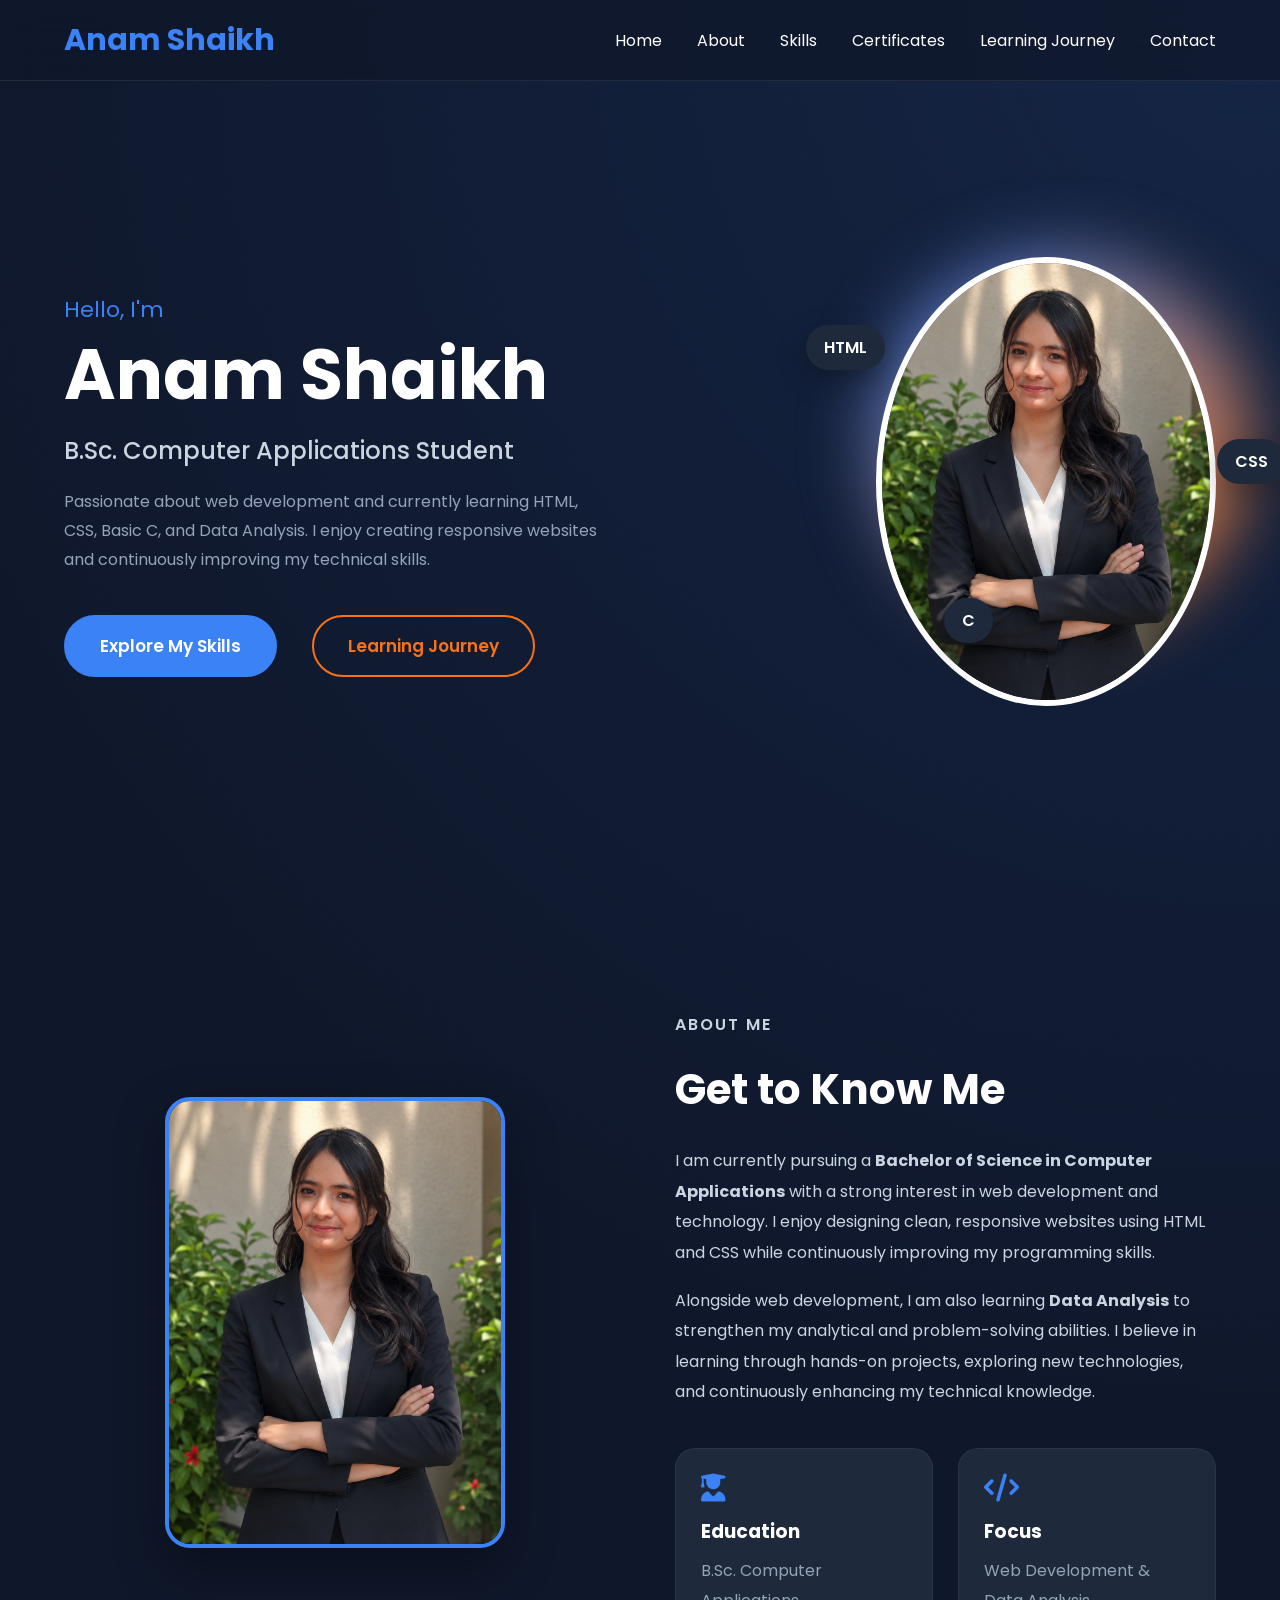
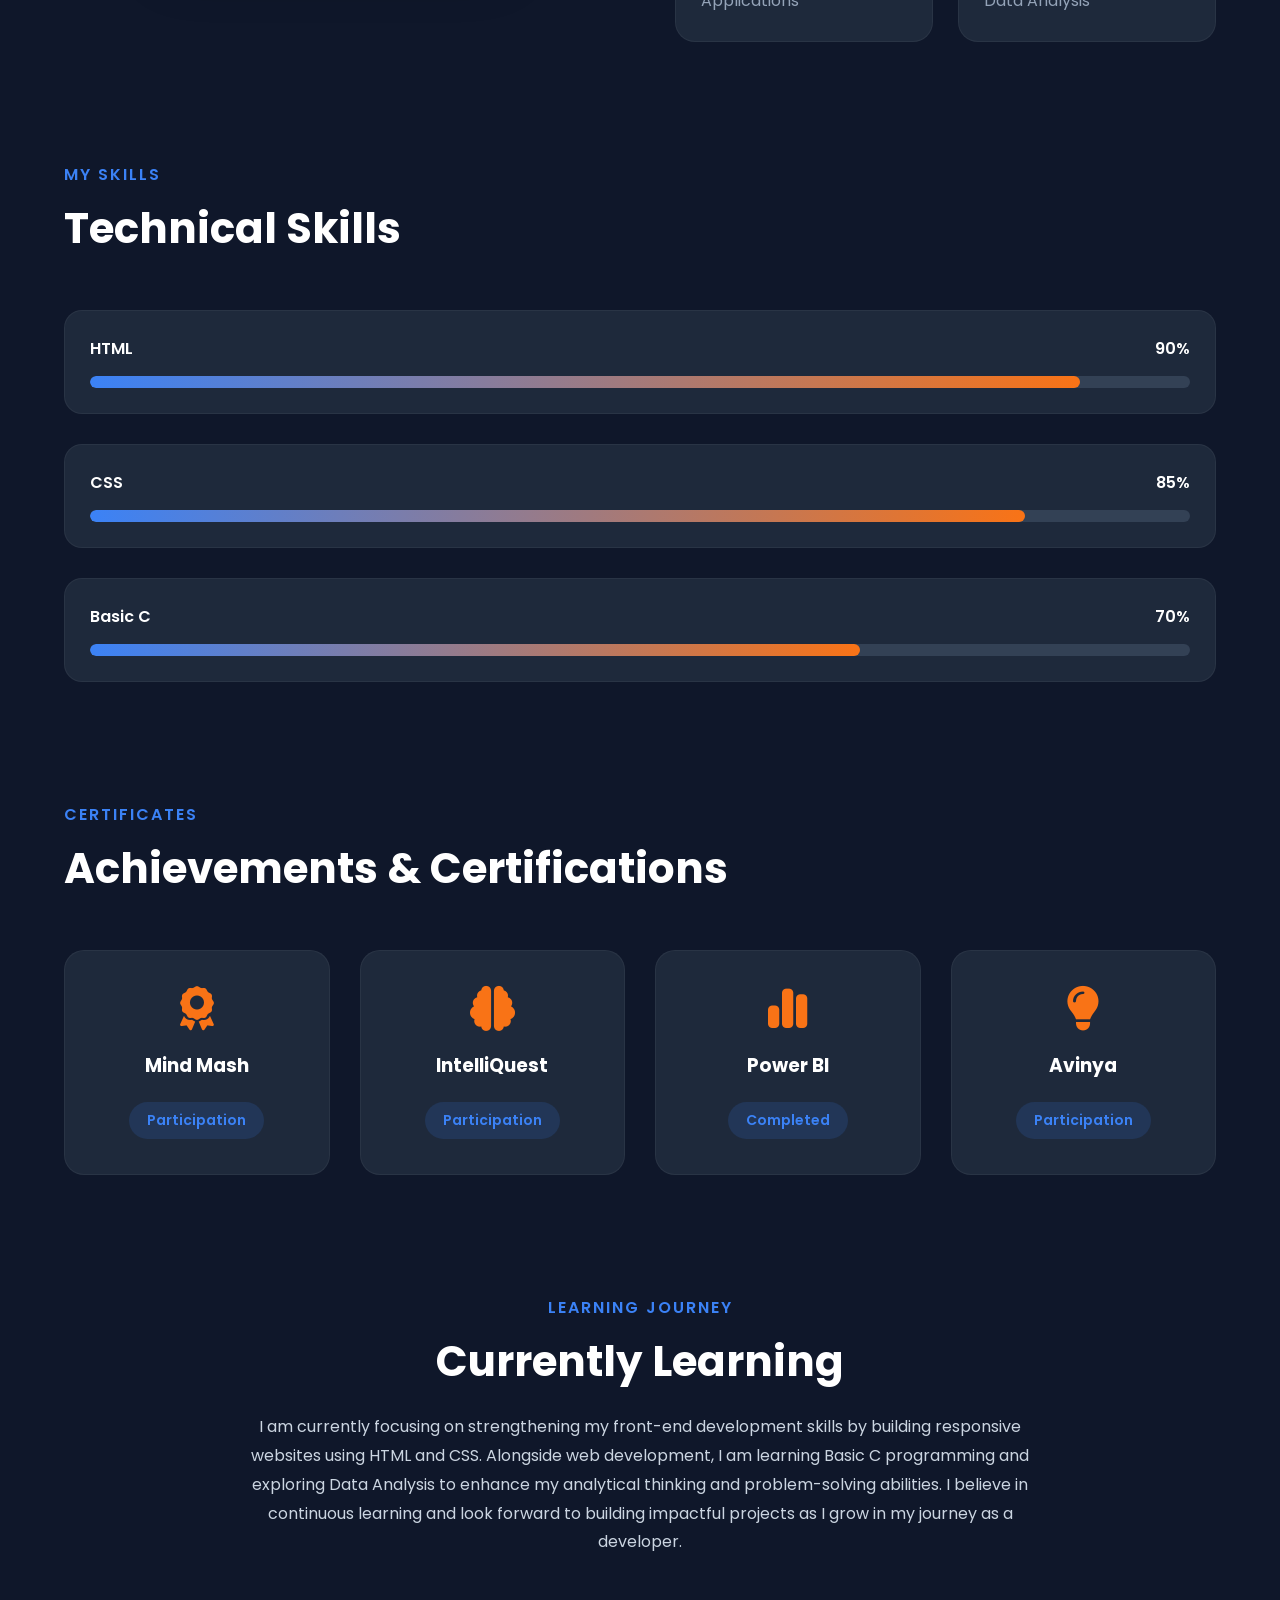
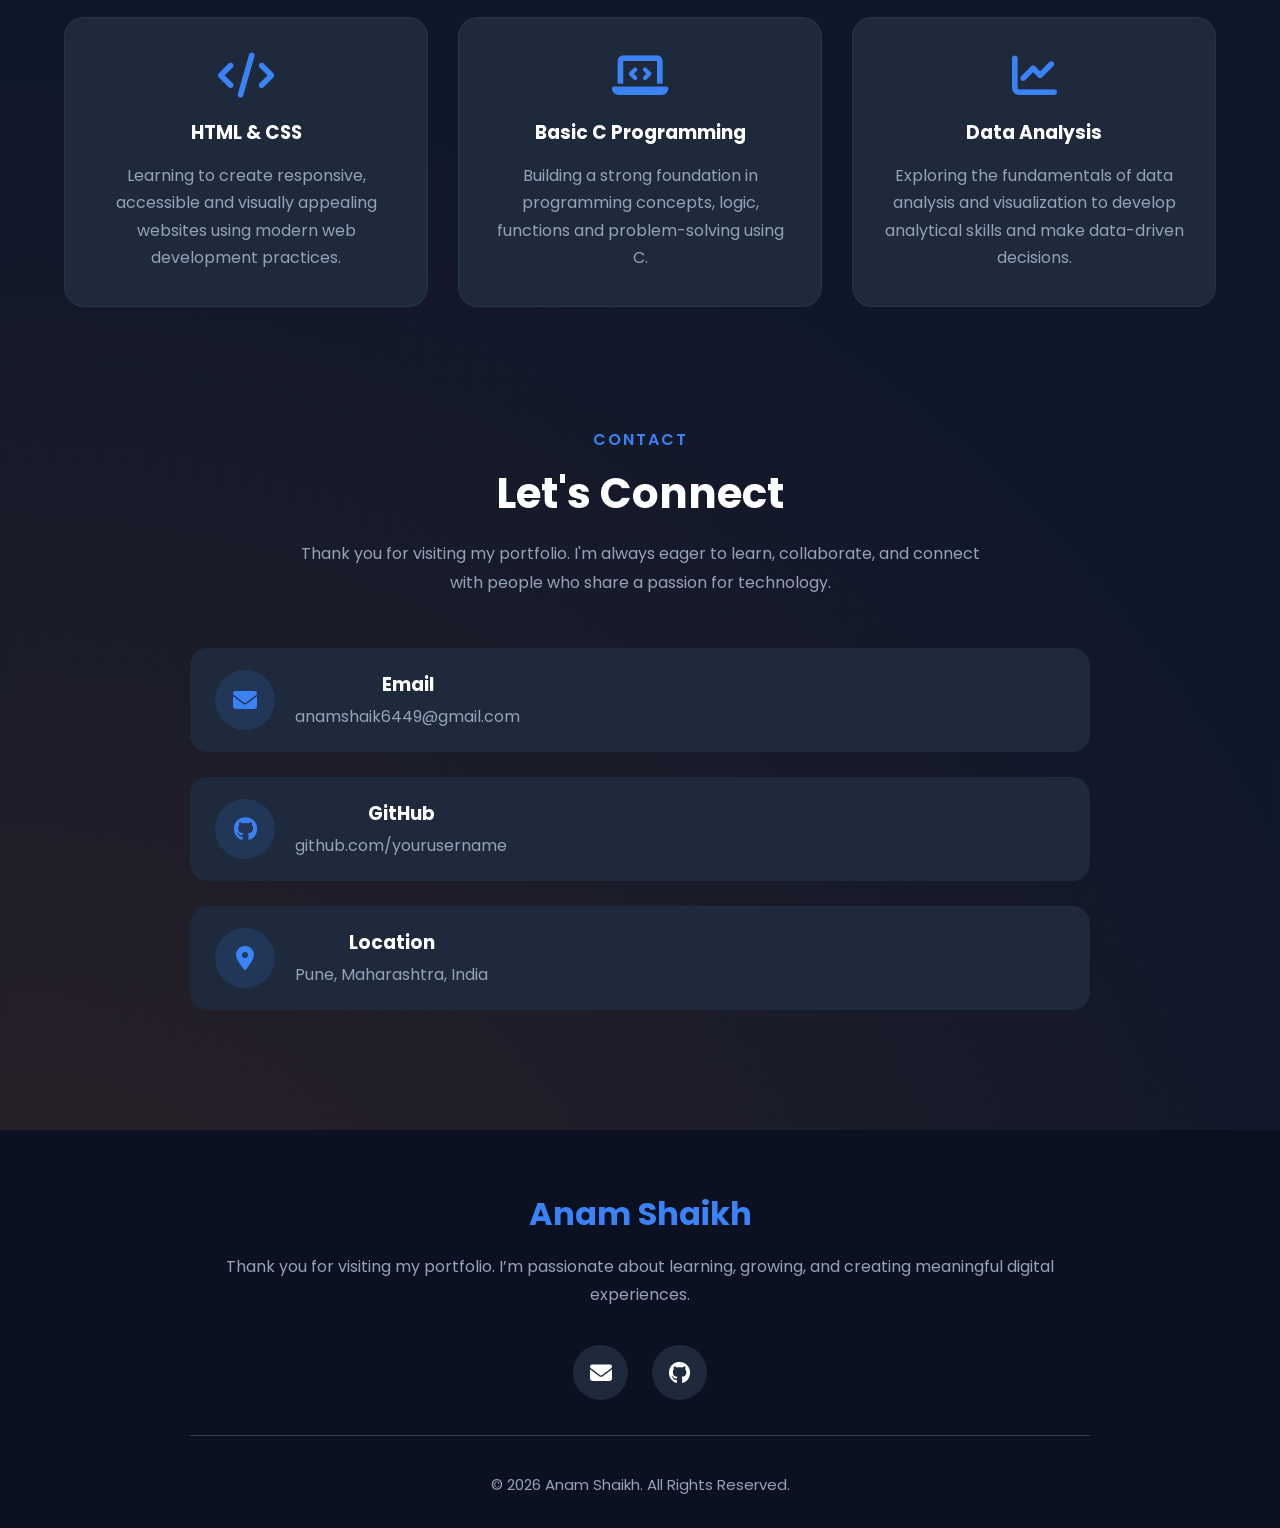
==== portfolio_anam/index.html @ 9bbfee90 "Add files via upload" ====
<!DOCTYPE html>
<head>
    <title>Anam Shaikh | Portfolio</title>

    <!-- Google Font -->
    <link href="https://fonts.googleapis.com/css2?family=Poppins:wght@300;400;500;600;700&display=swap" rel="stylesheet">

    <!-- CSS -->
    <link rel="stylesheet" href="style.css">

    <!-- Font Awesome Icons -->
    <link rel="stylesheet" href="https://cdnjs.cloudflare.com/ajax/libs/font-awesome/6.7.2/css/all.min.css">
</head>
<body>

    <!-- NAVBAR -->

    <header>
        <nav class="navbar">

            <div class="logo">Anam Shaikh</div>

            <ul class="nav-links">
                <li><a href="#home">Home</a></li>
                <li><a href="#about">About</a></li>
                <li><a href="#skills">Skills</a></li>
                <li><a href="#certificates">Certificates</a></li>
                <li><a href="#learning">Learning Journey</a></li>
                <li><a href="#contact">Contact</a></li>
            </ul>

        </nav>
    </header>

    <!-- HERO -->

    <section class="hero" id="home">

        <div class="hero-text">

            <p class="hello">Hello, I'm</p>

            <h1>Anam Shaikh</h1>

            <h2>B.Sc. Computer Applications Student</h2>

            <p class="description">
                Passionate about web development and currently learning HTML, CSS, Basic C, and Data Analysis. I enjoy creating responsive websites and continuously improving my technical skills.
            </p>

            <div class="hero-buttons">
    <a href="#skills" class="btn btn-primary">Explore My Skills</a>
    <a href="#learning" class="btn btn-secondary">Learning Journey</a>
</div>

        </div>

        <div class="hero-image">

            <div class="circle"></div>

            <img src="images/profile.png" alt="Profile">

            <div class="floating html">HTML</div>
            <div class="floating css">CSS</div>
            <div class="floating c">C</div>

        </div>

    </section>
    <!-- ABOUT -->

<section class="about" id="about">

    <div class="about-image">
        <img src="images/profile.png" alt="Anam Shaikh">
    </div>

    <div class="about-content">

        <p class="section-tag">ABOUT ME</p>

        <h2>Get to Know Me</h2>

        <p>
            I am currently pursuing a <strong>Bachelor of Science in Computer Applications</strong>
            with a strong interest in web development and technology. I enjoy designing clean,
            responsive websites using HTML and CSS while continuously improving my programming
            skills.
        </p>

        <p>
            Alongside web development, I am also learning <strong>Data Analysis</strong>
            to strengthen my analytical and problem-solving abilities. I believe in learning
            through hands-on projects, exploring new technologies, and continuously enhancing
            my technical knowledge.
        </p>

        <div class="about-info">

            <div class="info-card">
                <i class="fa-solid fa-user-graduate"></i>
                <h3>Education</h3>
                <p>B.Sc. Computer Applications</p>
            </div>

            <div class="info-card">
                <i class="fa-solid fa-code"></i>
                <h3>Focus</h3>
                <p>Web Development & Data Analysis</p>
            </div>

        </div>

    </div>

</section>
<!-- SKILLS -->

<section class="skills" id="skills">

    <p class="section-tag">MY SKILLS</p>
    <h2>Technical Skills</h2>

    <div class="skills-container">

        <div class="skill-card">
            <div class="skill-title">
                <span>HTML</span>
                <span>90%</span>
            </div>

            <div class="progress">
                <div class="progress-bar html-bar"></div>
            </div>
        </div>

        <div class="skill-card">
            <div class="skill-title">
                <span>CSS</span>
                <span>85%</span>
            </div>

            <div class="progress">
                <div class="progress-bar css-bar"></div>
            </div>
        </div>

        <div class="skill-card">
            <div class="skill-title">
                <span>Basic C</span>
                <span>70%</span>
            </div>

            <div class="progress">
                <div class="progress-bar c-bar"></div>
            </div>
        </div>

    </div>

</section>
<!-- CERTIFICATES -->

<section class="certificates" id="certificates">

    <p class="section-tag">CERTIFICATES</p>

    <h2>Achievements & Certifications</h2>

    <div class="certificate-grid">

        <div class="certificate-card">
            <i class="fa-solid fa-award"></i>
            <h3>Mind Mash</h3>
            <span class="badge">Participation</span>
        </div>

        <div class="certificate-card">
            <i class="fa-solid fa-brain"></i>
            <h3>IntelliQuest</h3>
            <span class="badge">Participation</span>
        </div>

        <div class="certificate-card">
            <i class="fa-solid fa-chart-simple"></i>
            <h3>Power BI</h3>
            <span class="badge">Completed</span>
        </div>

        <div class="certificate-card">
            <i class="fa-solid fa-lightbulb"></i>
            <h3>Avinya</h3>
            <span class="badge">Participation</span>
        </div>

    </div>

</section>
<!-- LEARNING JOURNEY -->

<section class="learning" id="learning">

    <p class="section-tag">LEARNING JOURNEY</p>

    <h2>Currently Learning</h2>

    <p class="learning-text">
        I am currently focusing on strengthening my front-end development skills
        by building responsive websites using HTML and CSS. Alongside web
        development, I am learning Basic C programming and exploring Data
        Analysis to enhance my analytical thinking and problem-solving abilities.
        I believe in continuous learning and look forward to building impactful
        projects as I grow in my journey as a developer.
    </p>

    <div class="learning-grid">

        <div class="learning-card">
            <i class="fa-solid fa-code"></i>
            <h3>HTML & CSS</h3>
            <p>
                Learning to create responsive, accessible and visually appealing
                websites using modern web development practices.
            </p>
        </div>

        <div class="learning-card">
            <i class="fa-solid fa-laptop-code"></i>
            <h3>Basic C Programming</h3>
            <p>
                Building a strong foundation in programming concepts, logic,
                functions and problem-solving using C.
            </p>
        </div>

        <div class="learning-card">
            <i class="fa-solid fa-chart-line"></i>
            <h3>Data Analysis</h3>
            <p>
                Exploring the fundamentals of data analysis and visualization to
                develop analytical skills and make data-driven decisions.
            </p>
        </div>

    </div>

</section>
<!-- CONTACT -->

<section class="contact" id="contact">

    <p class="section-tag">CONTACT</p>

    <h2>Let's Connect</h2>

    <p class="contact-text">
        Thank you for visiting my portfolio. I'm always eager to learn, collaborate, and connect with people who share a passion for technology.
    </p>

    <div class="contact-info">

        <div class="contact-item">
            <i class="fa-solid fa-envelope"></i>
            <div>
                <h3>Email</h3>
                <p>anamshaik6449@gmail.com</p>
            </div>
        </div>

        <div class="contact-item">
            <i class="fa-brands fa-github"></i>
            <div>
                <h3>GitHub</h3>
                <p>
    <a href="https://github.com/yourusername" target="_blank">
        github.com/yourusername
    </a>
</p>
            </div>
        </div>

        <div class="contact-item">
            <i class="fa-solid fa-location-dot"></i>
            <div>
                <h3>Location</h3>
                <p>Pune, Maharashtra, India</p>
            </div>
        </div>

    </div>

</section>
<!-- FOOTER -->

<footer>

    <div class="footer-content">

        <h2>Anam Shaikh</h2>

        <p>
            Thank you for visiting my portfolio. I’m passionate about learning,
            growing, and creating meaningful digital experiences.
        </p>

        <div class="social-icons">

            <a href="mailto:anamshaik6449@gmail.com">
                <i class="fa-solid fa-envelope"></i>
            </a>

            <a href="https://github.com/yourusername" target="_blank">
                <i class="fa-brands fa-github"></i>
            </a>

        </div>

        <hr>

        <p class="copyright">
            © 2026 Anam Shaikh. All Rights Reserved.
        </p>

    </div>

</footer>
<script src="script.js"></script>

</body>
</html>
---- portfolio_anam/style.css ----
*{
    margin:0;
    padding:0;
    box-sizing:border-box;
    font-family:'Poppins',sans-serif;
}

html{
    scroll-behavior:smooth;
}

body{

    background:
    radial-gradient(circle at top right,#3B82F622,transparent 30%),
    radial-gradient(circle at bottom left,#F9731622,transparent 30%),
    #0F172A;

    color:white;

    overflow-x:hidden;

}

/* Navbar */

header{
    position:fixed;
    width:100%;
    top:0;
    left:0;
    z-index:1000;

    backdrop-filter:blur(18px);
    background:rgba(15,23,42,.75);
    border-bottom:1px solid rgba(255,255,255,.08);
}

.navbar{

    width:90%;
    max-width:1200px;

    margin:auto;

    height:80px;

    display:flex;
    justify-content:space-between;
    align-items:center;

}

section{
    scroll-margin-top:100px;
}

body{
    padding-top:80px;
}

.logo{

    font-size:30px;
    font-weight:700;
    color:#3B82F6;

}

.nav-links{

    display:flex;
    gap:35px;
    list-style:none;

}

.nav-links a{

    color:white;
    text-decoration:none;
    transition:.3s;

}

.nav-links a:hover{

    color:#F97316;

}
.primary:hover{
    box-shadow:0 0 25px rgba(59,130,246,.5);
}

.secondary:hover{
    background:#F97316;
    color:white;
}
/* Hero */

.hero{

    width:90%;
    margin:auto;

    min-height:90vh;

    display:flex;
    justify-content:space-between;
    align-items:center;

}

.hero-text{

    width:55%;

}

.hello{

    color:#3B82F6;
    font-size:22px;
    margin-bottom:10px;

}

.hero h1{

    font-size:70px;
    line-height:1.1;

}

.hero h2{

    margin:20px 0;
    color:#CBD5E1;
    font-weight:500;

}

.description{

    color:#94A3B8;
    line-height:1.8;
    width:85%;

}

.buttons{

    margin-top:35px;

}

.btn{

    text-decoration:none;
    padding:14px 28px;
    border-radius:50px;
    margin-right:15px;
    transition:.3s;
    display:inline-block;

}

.primary{

    background:#3B82F6;
    color:white;

}

.secondary{

    border:2px solid #F97316;
    color:#F97316;

}

.btn:hover{

    transform:translateY(-5px);

}

/* Right Side */

.hero-image{

    position:relative;

}

.circle{

    width:370px;
    height:370px;

    background:linear-gradient(135deg,#3B82F6,#F97316);

    border-radius:50%;

    filter:blur(35px);

    position:absolute;
    z-index:-1;

}

.hero-image img{

    width:340px;
    border-radius:50%;
    border:6px solid white;

}

.floating{

    position:absolute;
    padding:10px 18px;

    background:#1E293B;

    border-radius:25px;

    box-shadow:0 10px 30px rgba(0,0,0,.3);

    font-weight:600;

}

.html{

    top:15%;
    left:-70px;

}

.css{

    right:-70px;
    top:40%;

}

.c{

    bottom:70px;
    left:20%;

}
/* ABOUT */

.about{

    width:90%;
    margin:120px auto;

    display:flex;
    align-items:center;
    justify-content:space-between;
    gap:70px;

}

.about-image{

    flex:1;
    text-align:center;

}

.about-image img{

    width:340px;
    border-radius:25px;
    border:4px solid #3B82F6;
    box-shadow:0 20px 50px rgba(0,0,0,.35);

}

.about-content{

    flex:1;

}

.section-tag{

    color:#3B82F6;
    font-weight:600;
    letter-spacing:2px;
    margin-bottom:10px;

}

.about-content h2{

    font-size:42px;
    margin-bottom:25px;

}

.about-content p{

    color:#CBD5E1;
    line-height:1.9;
    margin-bottom:18px;

}

.about-info{

    display:flex;
    gap:25px;
    margin-top:40px;

}

.info-card{

    flex:1;
    background:#1E293B;
    padding:25px;
    border-radius:20px;
    transition:.35s;
    border:1px solid rgba(255,255,255,.05);

}

.info-card:hover{

    transform:translateY(-10px);
    border-color:#3B82F6;

}

.info-card i{

    color:#3B82F6;
    font-size:28px;
    margin-bottom:15px;

}

.info-card h3{

    margin-bottom:10px;

}

.info-card p{

    margin:0;
    color:#94A3B8;

}
@media (max-width:900px){

    .hero,
    .about{

        flex-direction:column;
        text-align:center;

    }

    .hero-text,
    .about-content{

        width:100%;

    }

    .description{

        width:100%;

    }

    .about-info{

        flex-direction:column;

    }

    .nav-links{

        display:none;

    }

}
/* SKILLS */

.skills{

    width:90%;
    margin:120px auto;

}

.skills h2{

    font-size:42px;
    margin-bottom:50px;

}

.skills-container{

    display:flex;
    flex-direction:column;
    gap:30px;

}

.skill-card{

    background:#1E293B;
    padding:25px;
    border-radius:18px;
    transition:.35s;
    border:1px solid rgba(255,255,255,.05);

}

.skill-card:hover{

    transform:translateY(-8px);
    border-color:#3B82F6;

}

.skill-title{

    display:flex;
    justify-content:space-between;
    margin-bottom:15px;
    font-weight:600;

}

.progress{

    width:100%;
    height:12px;
    background:#334155;
    border-radius:30px;
    overflow:hidden;

}

.progress-bar{

    height:100%;
    border-radius:30px;
    background:linear-gradient(90deg,#3B82F6,#F97316);

}

.html-bar{
    width:0;
    animation:html 2s forwards;
}

.css-bar{
    width:0;
    animation:css 2s forwards;
}

.c-bar{
    width:0;
    animation:c 2s forwards;
}

@keyframes html{
    to{
        width:90%;
    }
}

@keyframes css{
    to{
        width:85%;
    }
}

@keyframes c{
    to{
        width:70%;
    }
}
/* CERTIFICATES */

.certificates{

    width:90%;
    margin:120px auto;

}

.certificates h2{

    font-size:42px;
    margin-bottom:50px;

}

.certificate-grid{

    display:grid;
    grid-template-columns:repeat(auto-fit,minmax(250px,1fr));
    gap:30px;

}

.certificate-card{

    background:#1E293B;
    padding:35px 25px;
    border-radius:20px;
    text-align:center;

    border:1px solid rgba(255,255,255,.05);

    transition:.35s;

}

.certificate-card:hover{

    transform:translateY(-10px);

    border-color:#F97316;

    box-shadow:0 15px 40px rgba(249,115,22,.18);

}

.certificate-card i{

    font-size:45px;

    color:#F97316;

    margin-bottom:20px;

}

.certificate-card h3{

    margin-bottom:10px;

}

.certificate-card p{

    color:#94A3B8;

}
.badge{

    display:inline-block;

    margin-top:12px;

    background:rgba(59,130,246,.15);

    color:#3B82F6;

    padding:8px 18px;

    border-radius:30px;

    font-size:14px;

    font-weight:600;

}
/* LEARNING */

.learning{

    width:90%;
    margin:120px auto;
    text-align:center;

}

.learning h2{

    font-size:42px;
    margin-bottom:20px;

}

.learning-text{

    max-width:800px;
    margin:0 auto 60px;
    color:#CBD5E1;
    line-height:1.8;

}

.learning-grid{

    display:grid;
    grid-template-columns:repeat(auto-fit,minmax(280px,1fr));
    gap:30px;

}

.learning-card{

    background:#1E293B;
    padding:35px 30px;
    border-radius:20px;
    transition:.35s;
    border:1px solid rgba(255,255,255,.05);

}

.learning-card:hover{

    transform:translateY(-10px);
    border-color:#3B82F6;
    box-shadow:0 20px 40px rgba(59,130,246,.15);

}

.learning-card i{

    font-size:45px;
    color:#3B82F6;
    margin-bottom:20px;

}

.learning-card h3{

    margin-bottom:15px;

}

.learning-card p{

    color:#94A3B8;
    line-height:1.7;

}
/* CONTACT */

.contact{
    width:90%;
    max-width:900px;
    margin:120px auto;
    text-align:center;
}

.contact h2{
    font-size:42px;
    margin-bottom:15px;
}

.contact-text{
    color:#94A3B8;
    max-width:700px;
    margin:0 auto 50px;
    line-height:1.8;
}

.contact-info{
    display:flex;
    flex-direction:column;
    gap:25px;
}

.contact-item{
    display:flex;
    align-items:center;
    gap:20px;

    background:#1E293B;
    padding:22px 25px;
    border-radius:18px;

    transition:.3s;
}

.contact-item:hover{
    transform:translateY(-5px);
    border:1px solid #3B82F6;
    box-shadow:0 15px 35px rgba(59,130,246,.15);
}

.contact-item i{
    width:60px;
    height:60px;

    display:flex;
    justify-content:center;
    align-items:center;

    background:rgba(59,130,246,.15);

    color:#3B82F6;

    border-radius:50%;
    font-size:24px;
}

.contact-item h3{
    margin-bottom:5px;
}

.contact-item p{
    color:#94A3B8;
}

@media(max-width:768px){

    .contact-item{
        flex-direction:column;
        text-align:center;
    }

}
.contact-item a{
    color:#94A3B8;
    text-decoration:none;
    transition:.3s;
}

.contact-item a:hover{
    color:#3B82F6;
}
/* FOOTER */

footer{

    background:#0B1120;

    margin-top:120px;

    padding:60px 20px 30px;

}

.footer-content{

    max-width:900px;

    margin:auto;

    text-align:center;

}

.footer-content h2{

    font-size:32px;

    color:#3B82F6;

    margin-bottom:15px;

}

.footer-content p{

    color:#94A3B8;

    line-height:1.8;

}

.social-icons{

    margin:35px 0;

}

.social-icons a{

    width:55px;
    height:55px;

    display:inline-flex;

    justify-content:center;
    align-items:center;

    background:#1E293B;

    color:white;

    border-radius:50%;

    margin:0 10px;

    text-decoration:none;

    transition:.3s;

    font-size:22px;

}

.social-icons a:hover{

    background:#3B82F6;

    transform:translateY(-6px);

}

footer hr{

    margin:35px 0;

    border:none;

    height:1px;

    background:#334155;

}

.copyright{

    font-size:15px;

    color:#64748B;

}
.hidden{

    opacity:0;

    transform:translateY(60px);

    transition:all .8s ease;

}

.show{

    opacity:1;

    transform:translateY(0);

}
.info-card,
.skill-card,
.certificate-card,
.learning-card,
.contact-item{

transition:.35s;

}

.info-card:hover,
.skill-card:hover,
.certificate-card:hover,
.learning-card:hover,
.contact-item:hover{

transform:translateY(-10px);

box-shadow:0 20px 40px rgba(0,0,0,.35);

}
.btn{

transition:.35s;

}

.btn:hover{

transform:translateY(-5px);

box-shadow:0 0 30px rgba(59,130,246,.45);

}
.hero-image img{

animation:float 4s ease-in-out infinite;

}

@keyframes float{

0%,100%{

transform:translateY(0);

}

50%{

transform:translateY(-15px);

}

}
.nav-links a{

position:relative;

}

.nav-links a::after{

content:"";

position:absolute;

left:0;
bottom:-8px;

width:0;

height:2px;

background:#3B82F6;

transition:.3s;

}

.nav-links a:hover::after{

width:100%;

}
/* HERO BUTTONS */

.hero-buttons{
    display:flex;
    gap:20px;
    margin-top:40px;
}

.btn{
    display:inline-block;
    padding:16px 34px;
    border-radius:50px;
    text-decoration:none;
    font-size:17px;
    font-weight:600;
    transition:0.35s ease;
}

/* Primary Button */

.btn-primary{
    background:#3B82F6;
    color:#fff;
    border:2px solid #3B82F6;
}

.btn-primary:hover{
    background:#2563EB;
    transform:translateY(-4px);
    box-shadow:0 12px 25px rgba(59,130,246,.35);
}

/* Secondary Button */

.btn-secondary{
    background:transparent;
    color:#F97316;
    border:2px solid #F97316;
}

.btn-secondary:hover{
    background:#F97316;
    color:#fff;
    transform:translateY(-4px);
    box-shadow:0 12px 25px rgba(249,115,22,.35);
}

/* Mobile */

@media(max-width:768px){

    .hero-buttons{
        flex-direction:column;
        align-items:flex-start;
    }

    .btn{
        width:220px;
        text-align:center;
    }

}
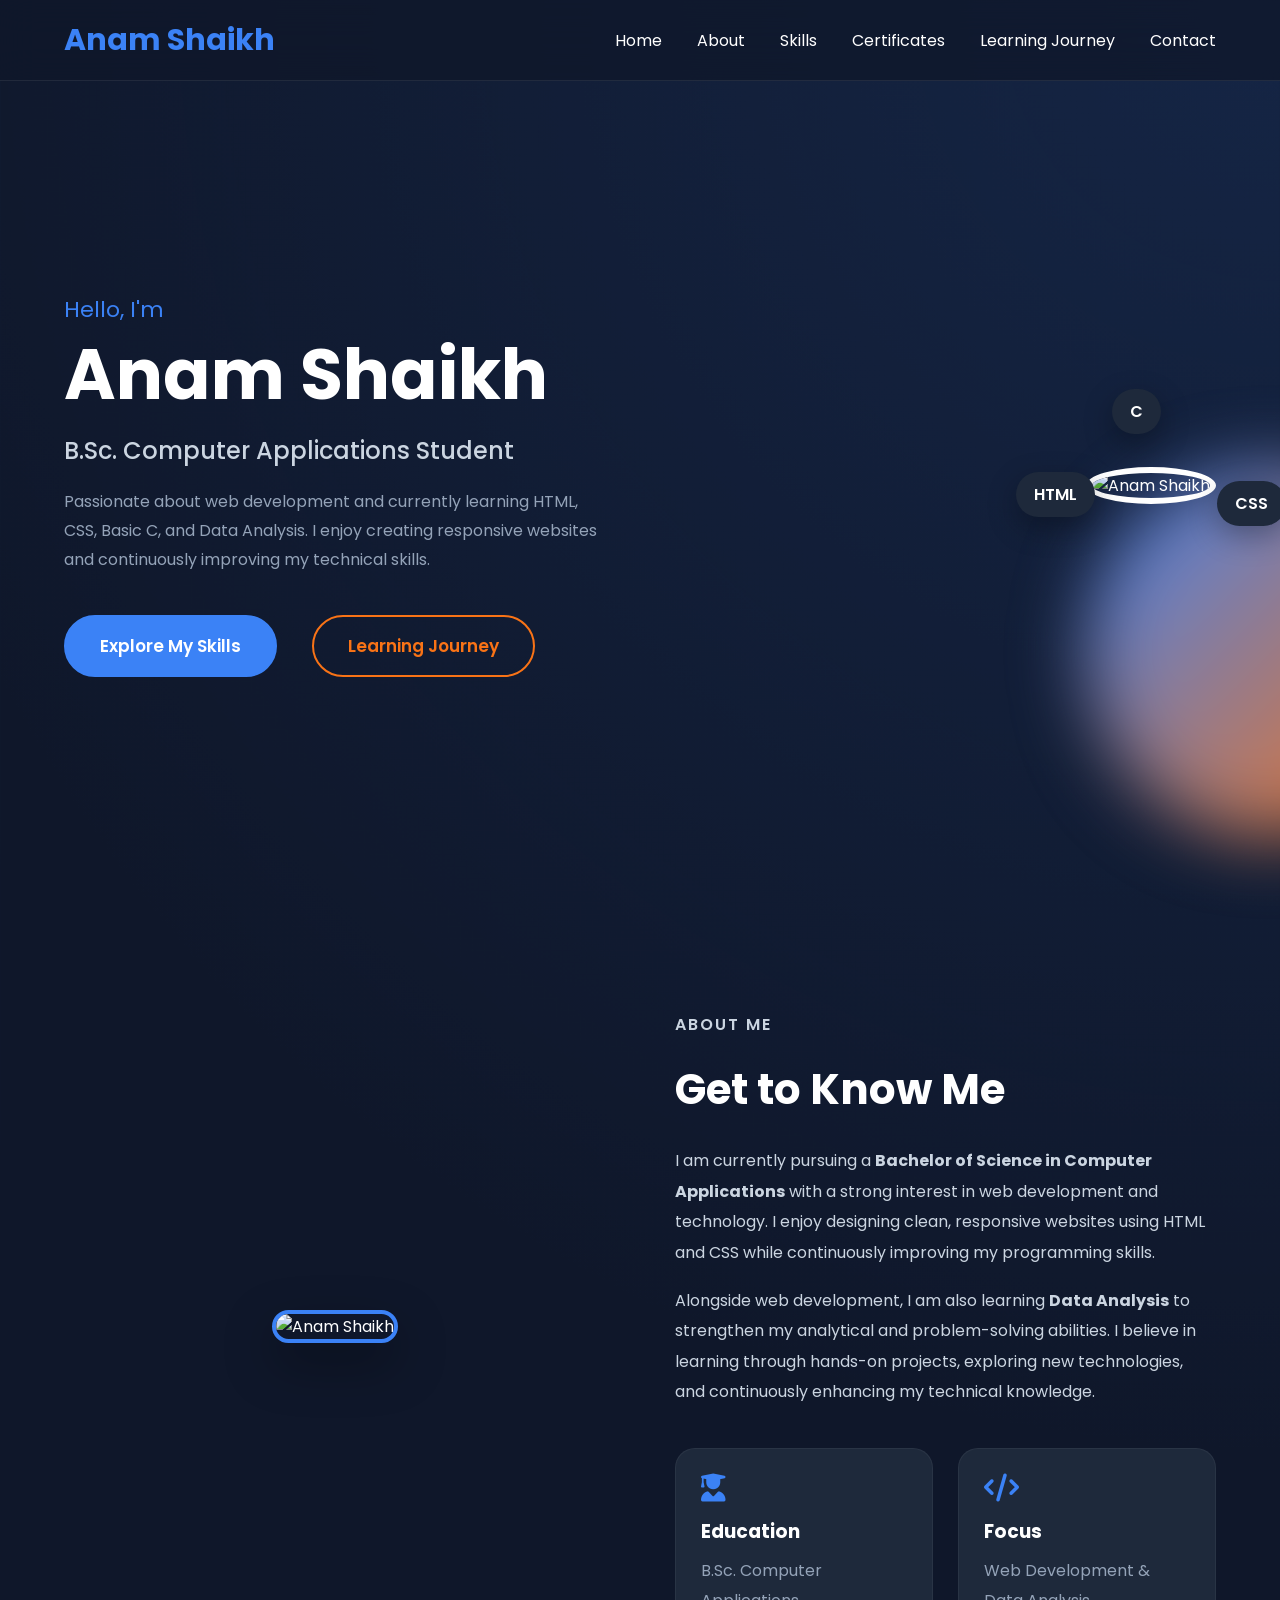
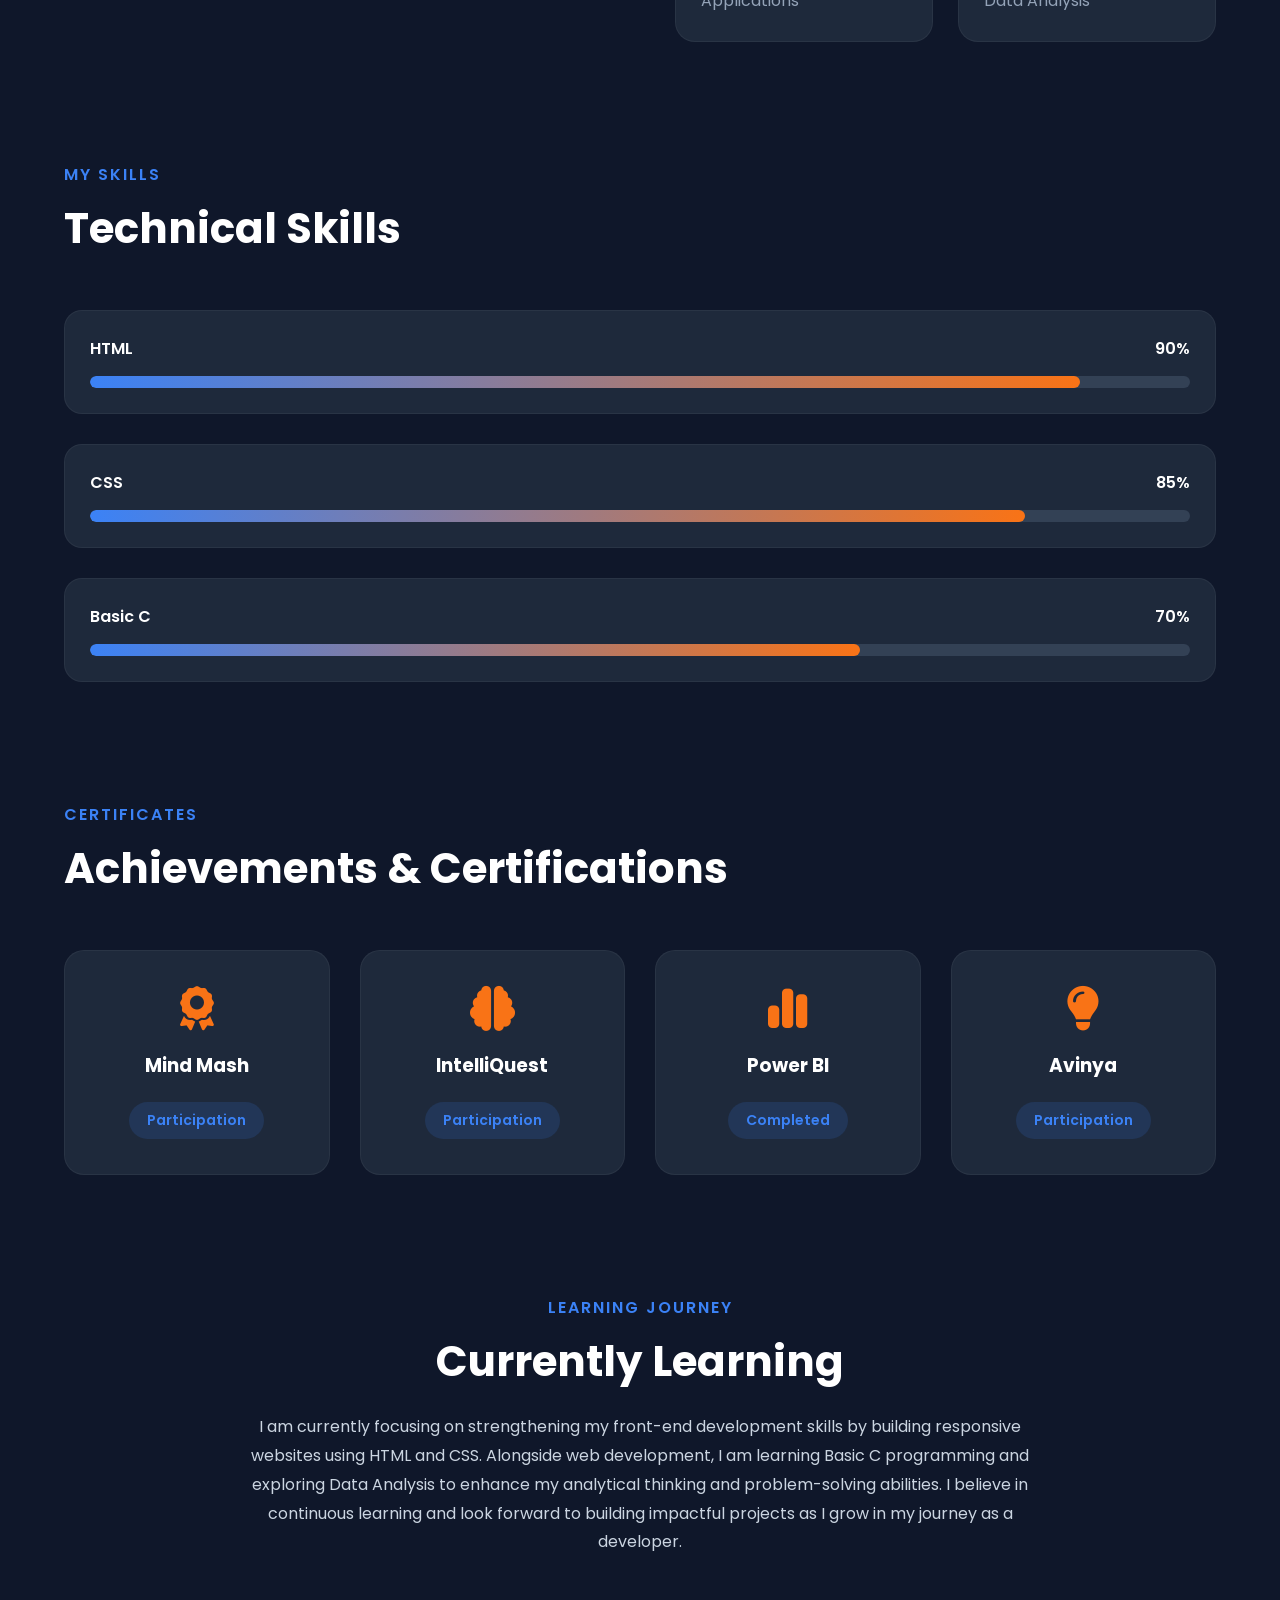
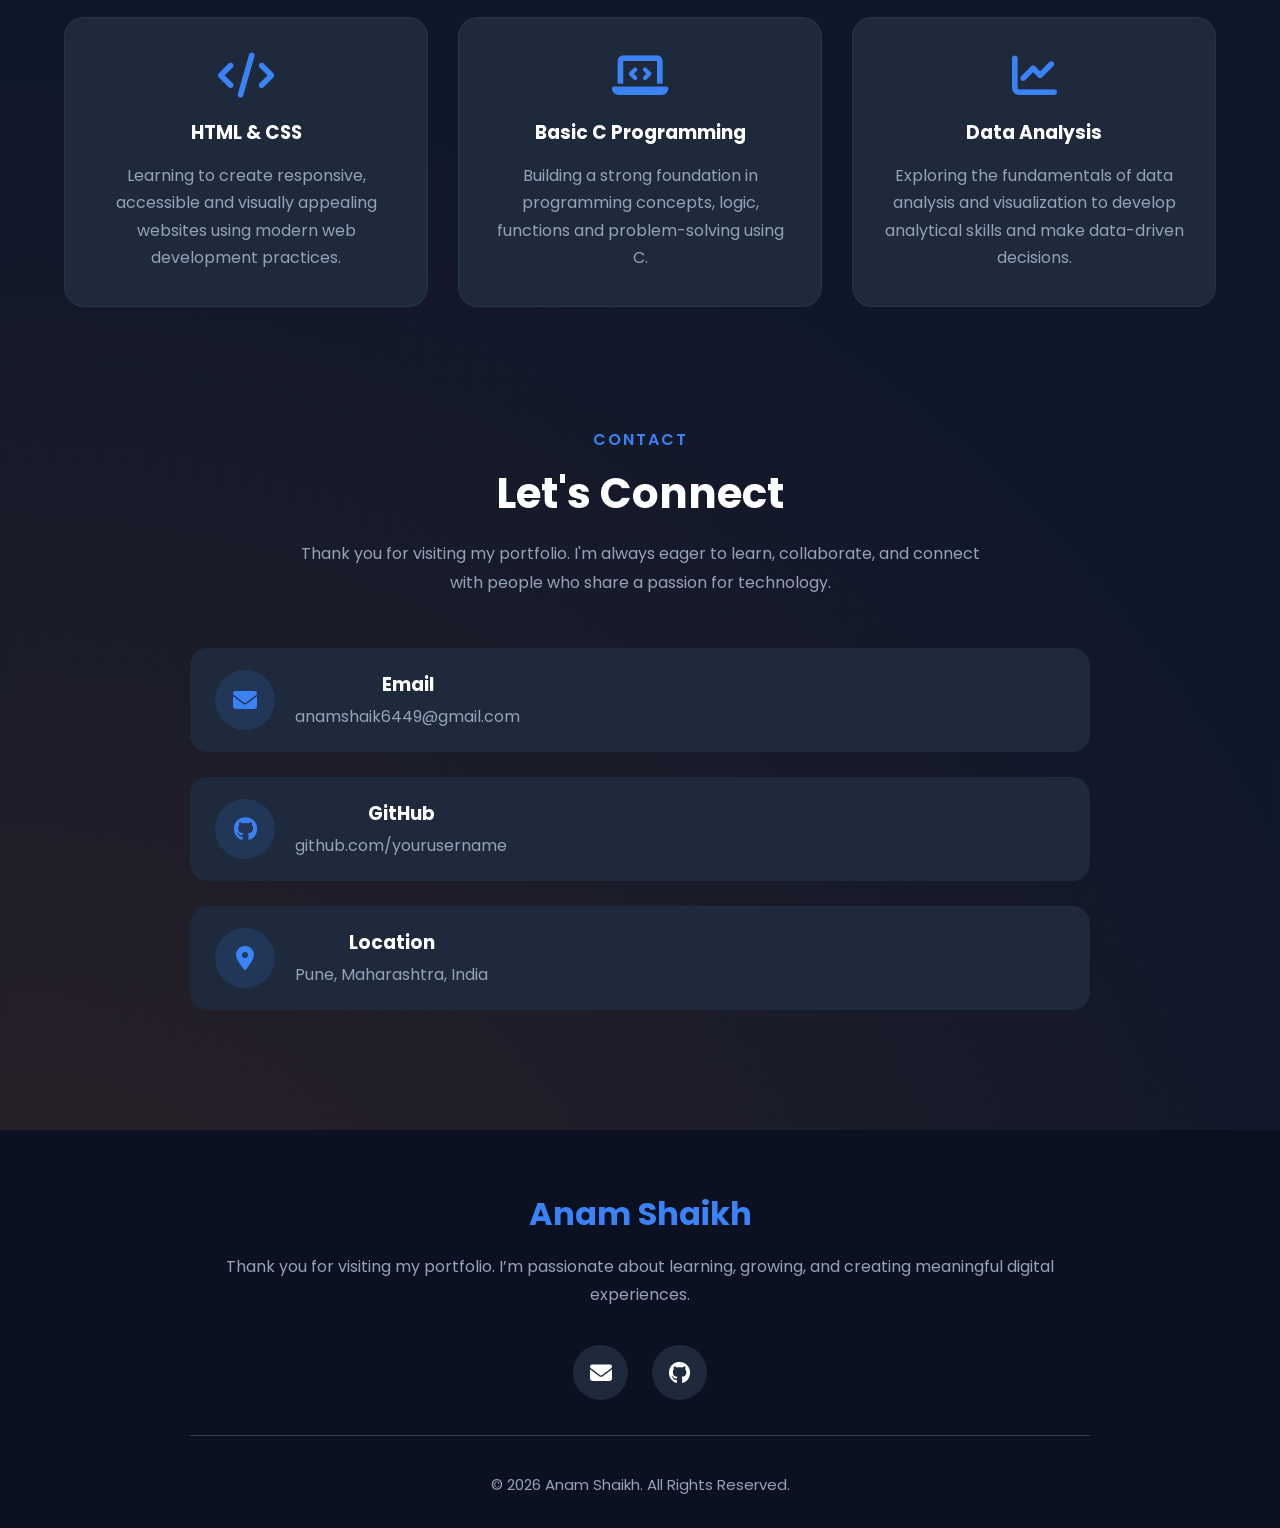
==== commit 58108dd5: "Update index.html" ====
--- a/portfolio_anam/index.html
+++ b/portfolio_anam/index.html
@@ -59,7 +59,7 @@
 
             <div class="circle"></div>
 
-            <img src="images/profile.png" alt="Profile">
+            <img src="images/profile.jpg" alt="Anam Shaikh">
 
             <div class="floating html">HTML</div>
             <div class="floating css">CSS</div>
@@ -73,7 +73,7 @@
 <section class="about" id="about">
 
     <div class="about-image">
-        <img src="images/profile.png" alt="Anam Shaikh">
+        <img src="images/profile.jpg" alt="Anam Shaikh">
     </div>
 
     <div class="about-content">
@@ -328,4 +328,4 @@
 <script src="script.js"></script>
 
 </body>
-</html>+</html>
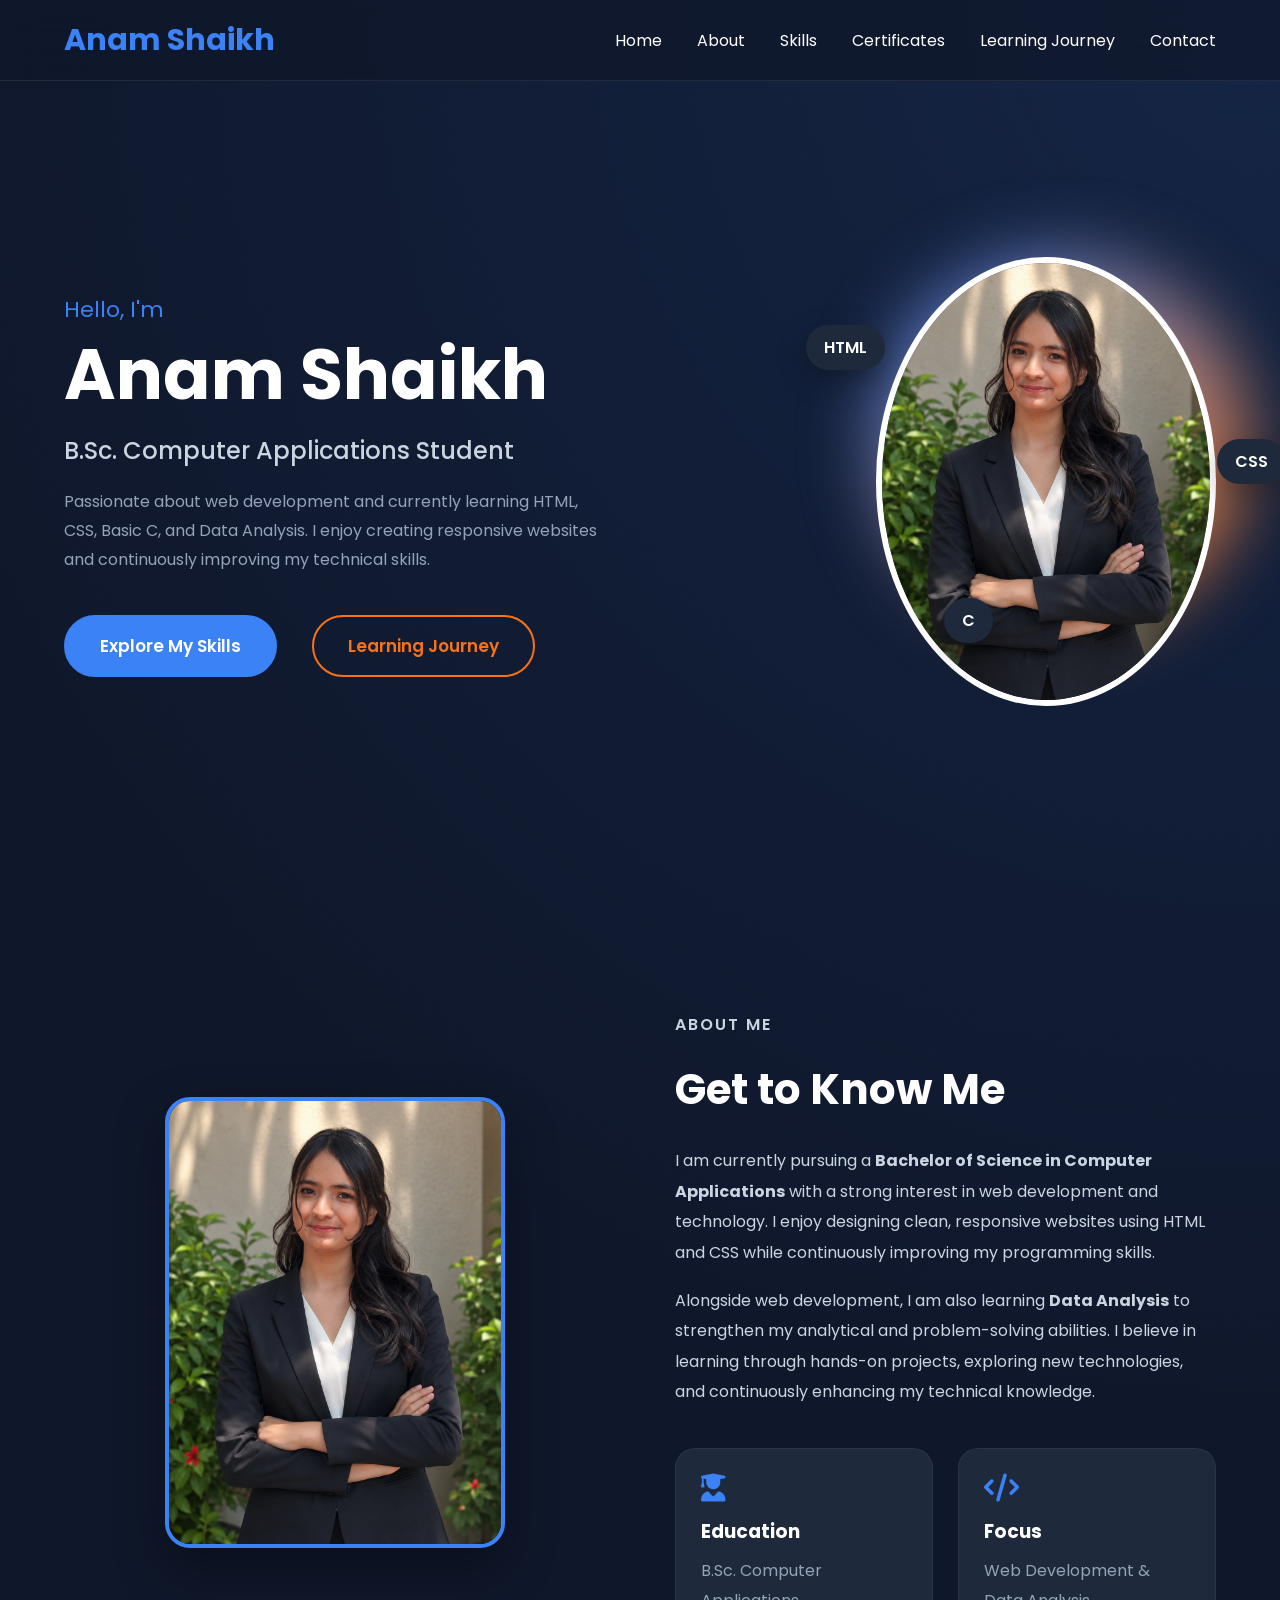
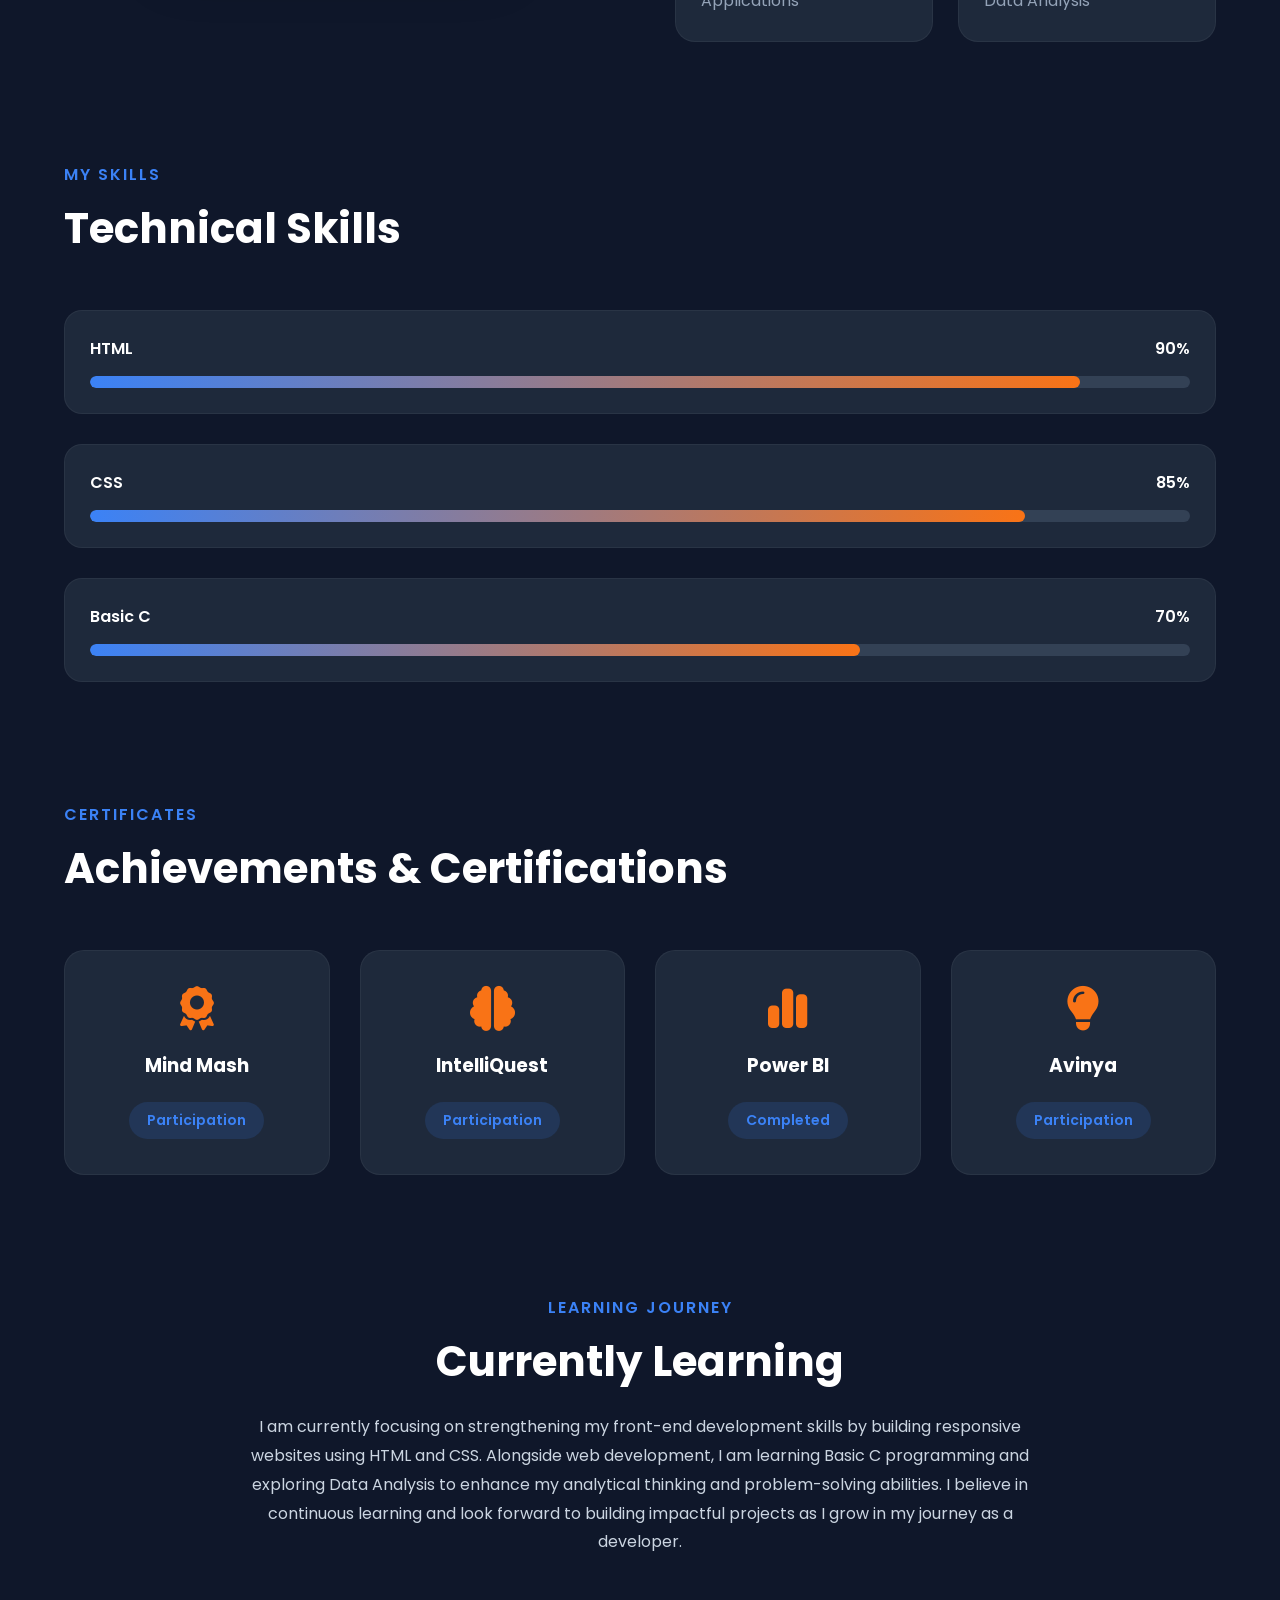
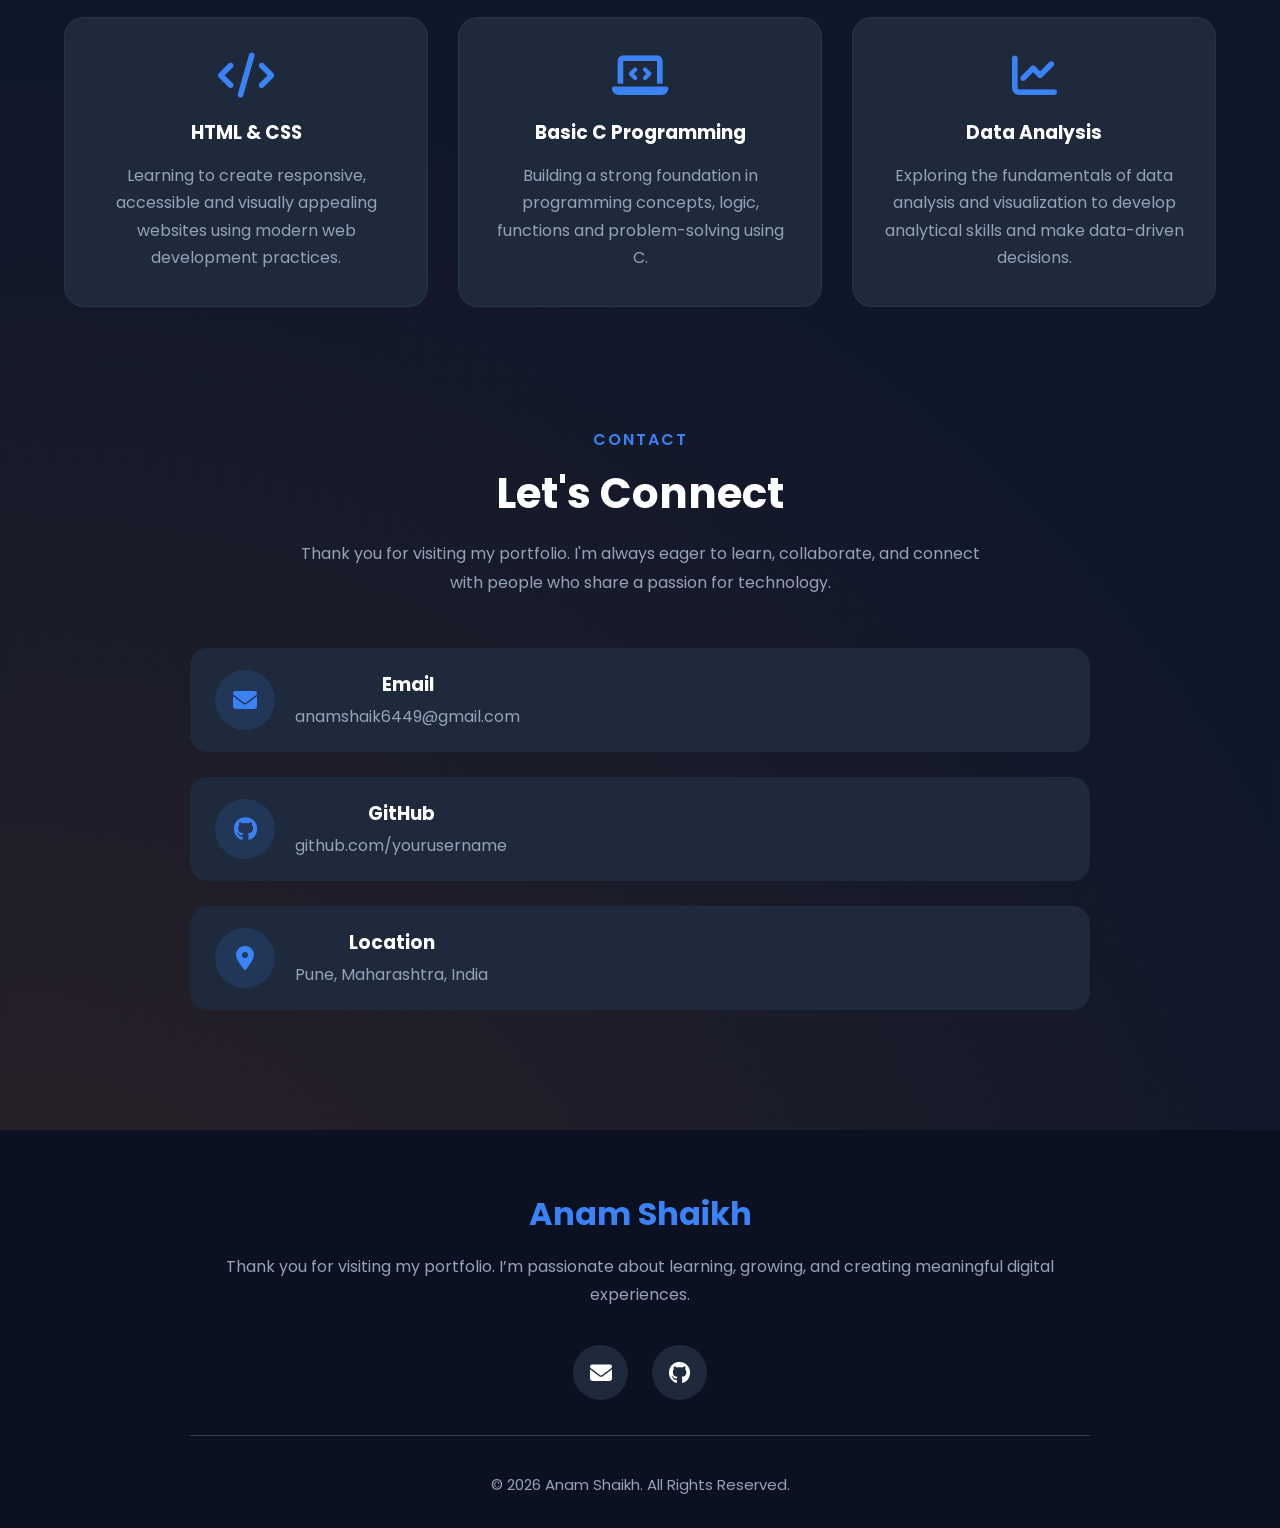
==== commit daf88cf5: "Update index.html" ====
--- a/portfolio_anam/index.html
+++ b/portfolio_anam/index.html
@@ -59,7 +59,7 @@
 
             <div class="circle"></div>
 
-            <img src="images/profile.jpg" alt="Anam Shaikh">
+            <img src="images/profile.png" alt="Anam Shaikh">
 
             <div class="floating html">HTML</div>
             <div class="floating css">CSS</div>
@@ -73,7 +73,7 @@
 <section class="about" id="about">
 
     <div class="about-image">
-        <img src="images/profile.jpg" alt="Anam Shaikh">
+        <img src="images/profile.png" alt="Anam Shaikh">
     </div>
 
     <div class="about-content">
